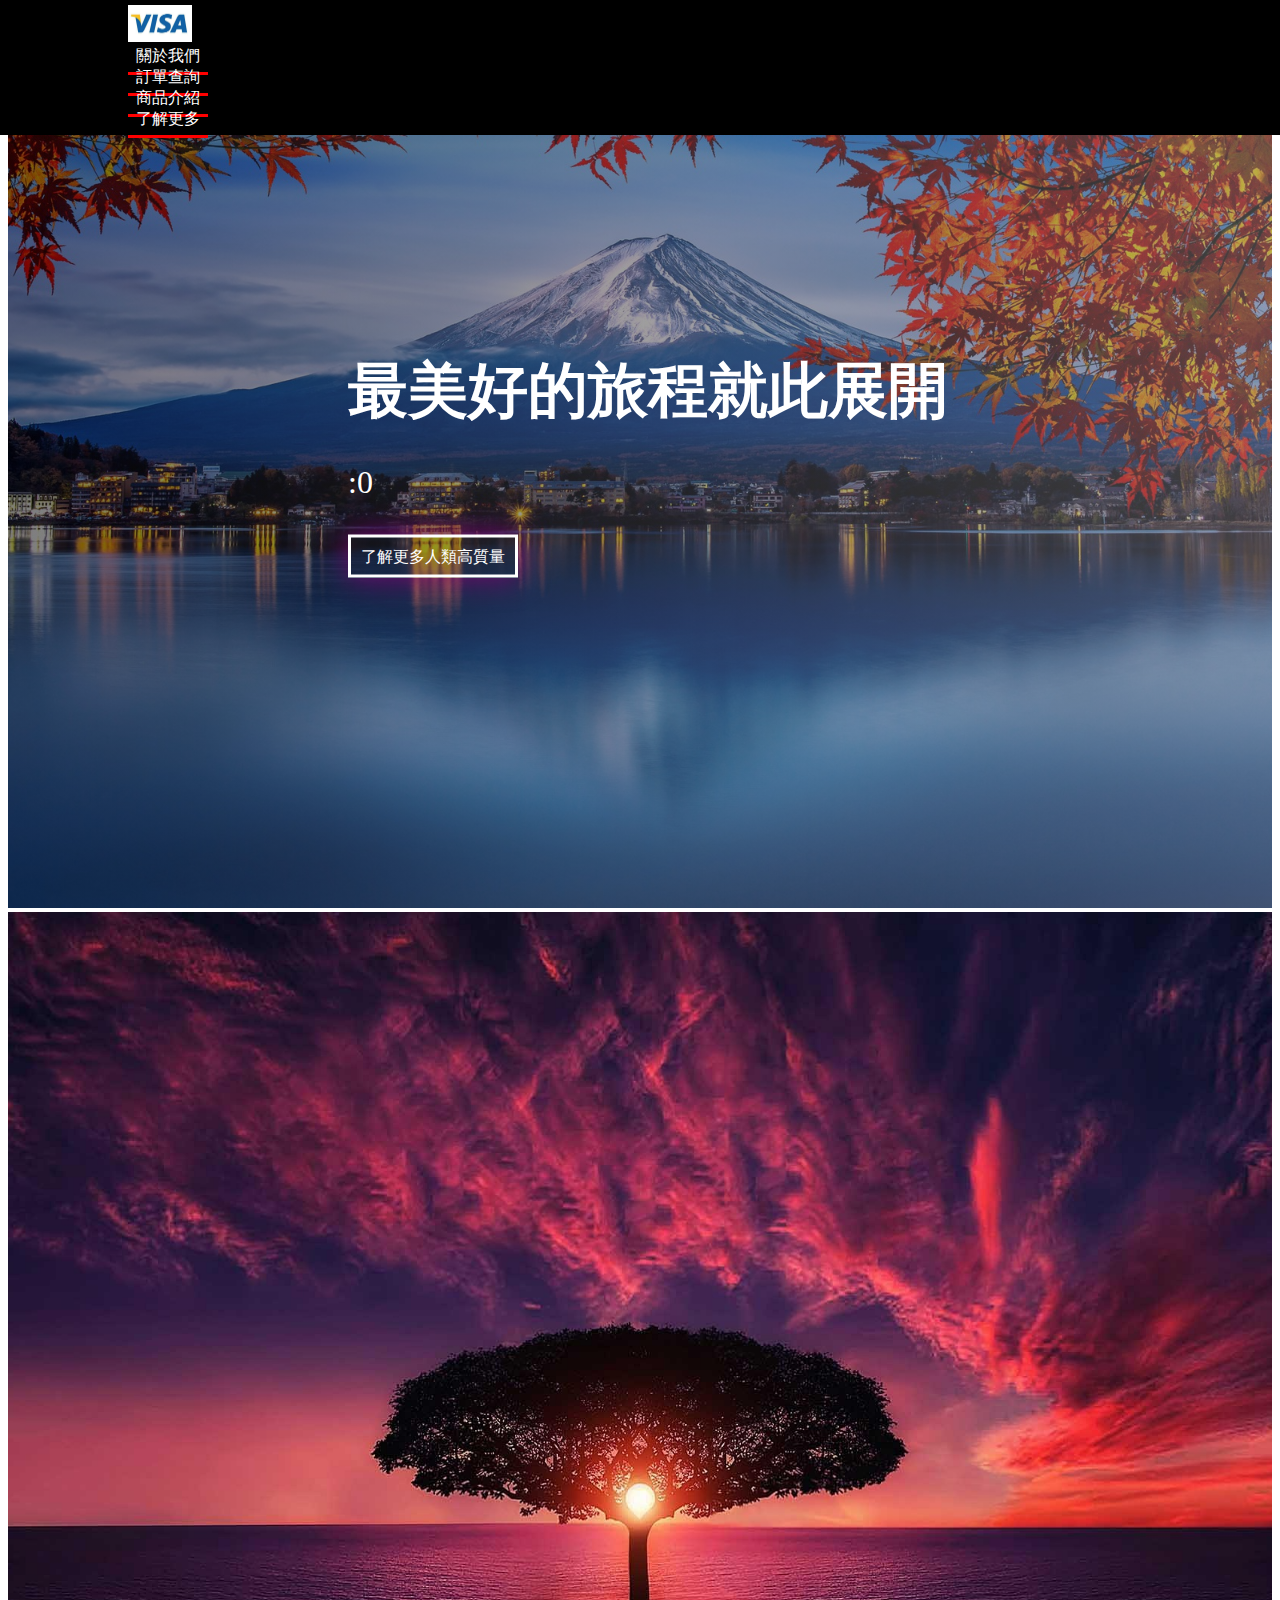
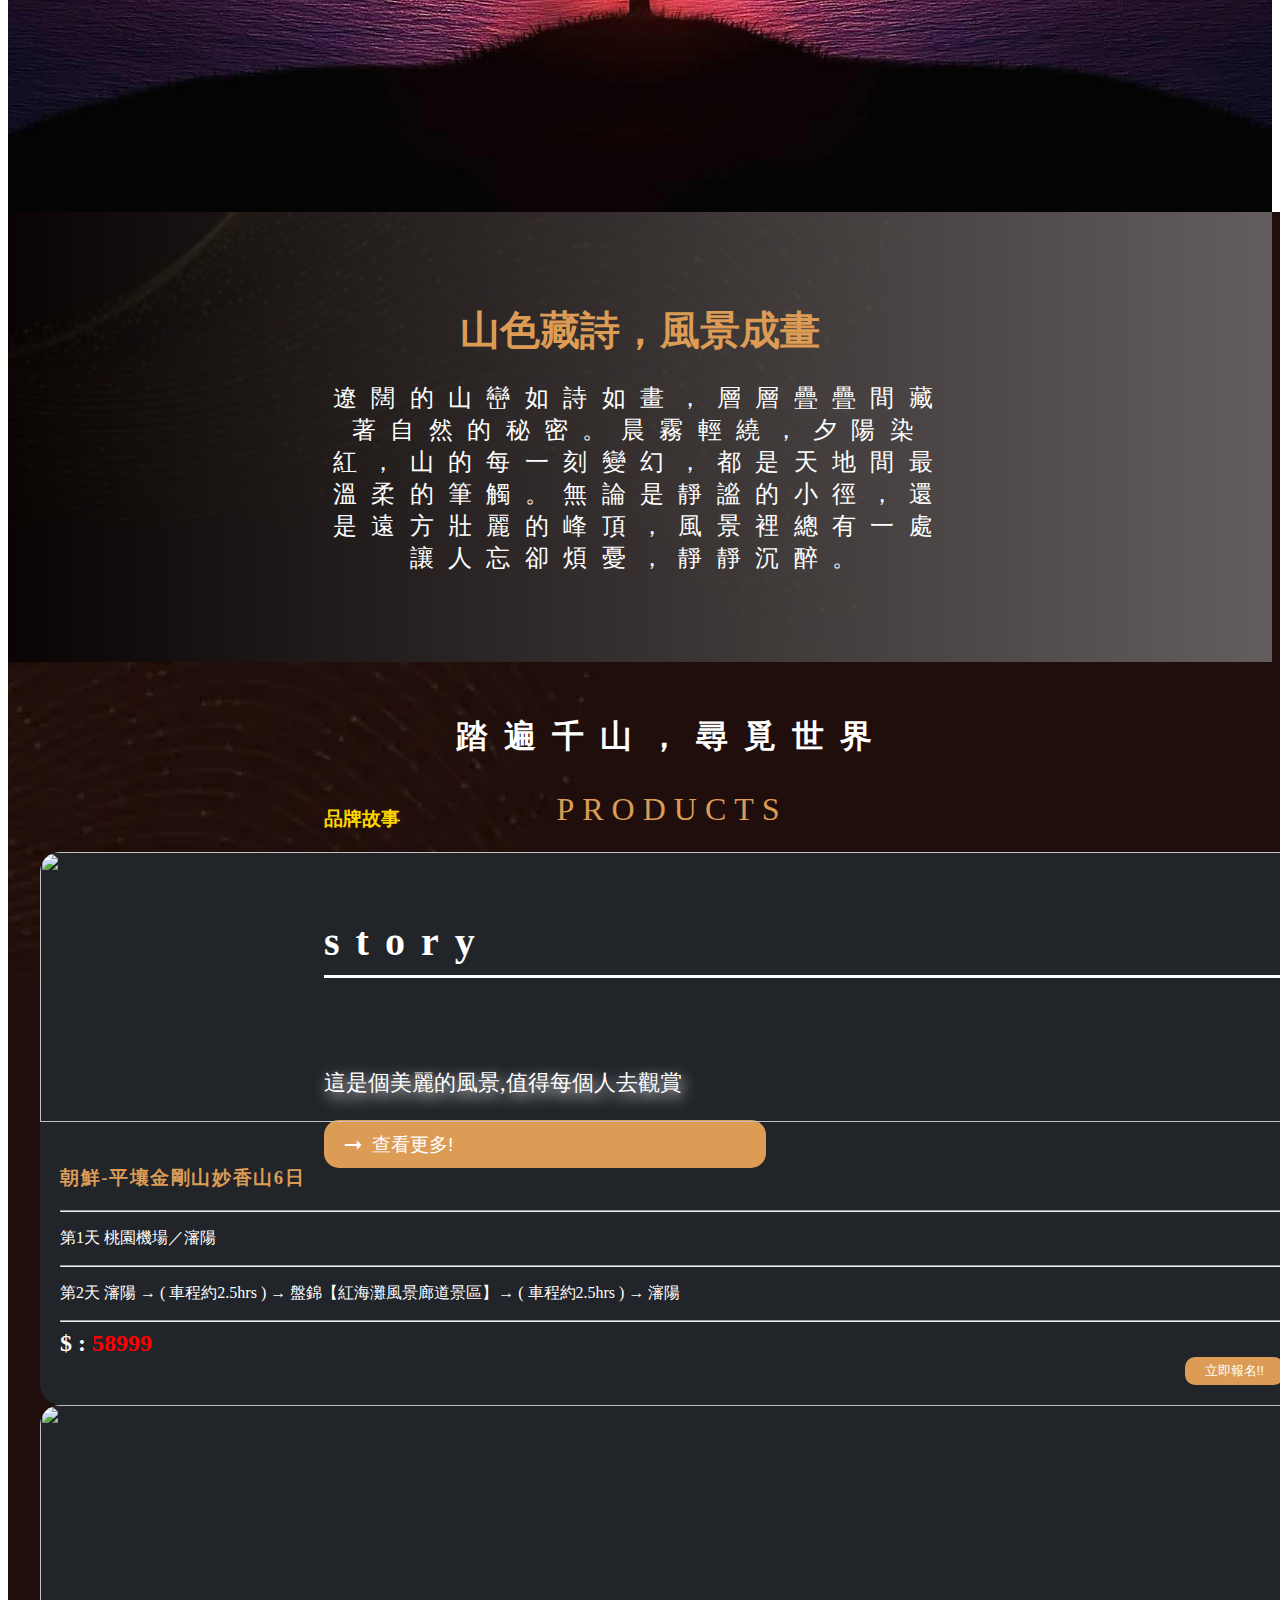
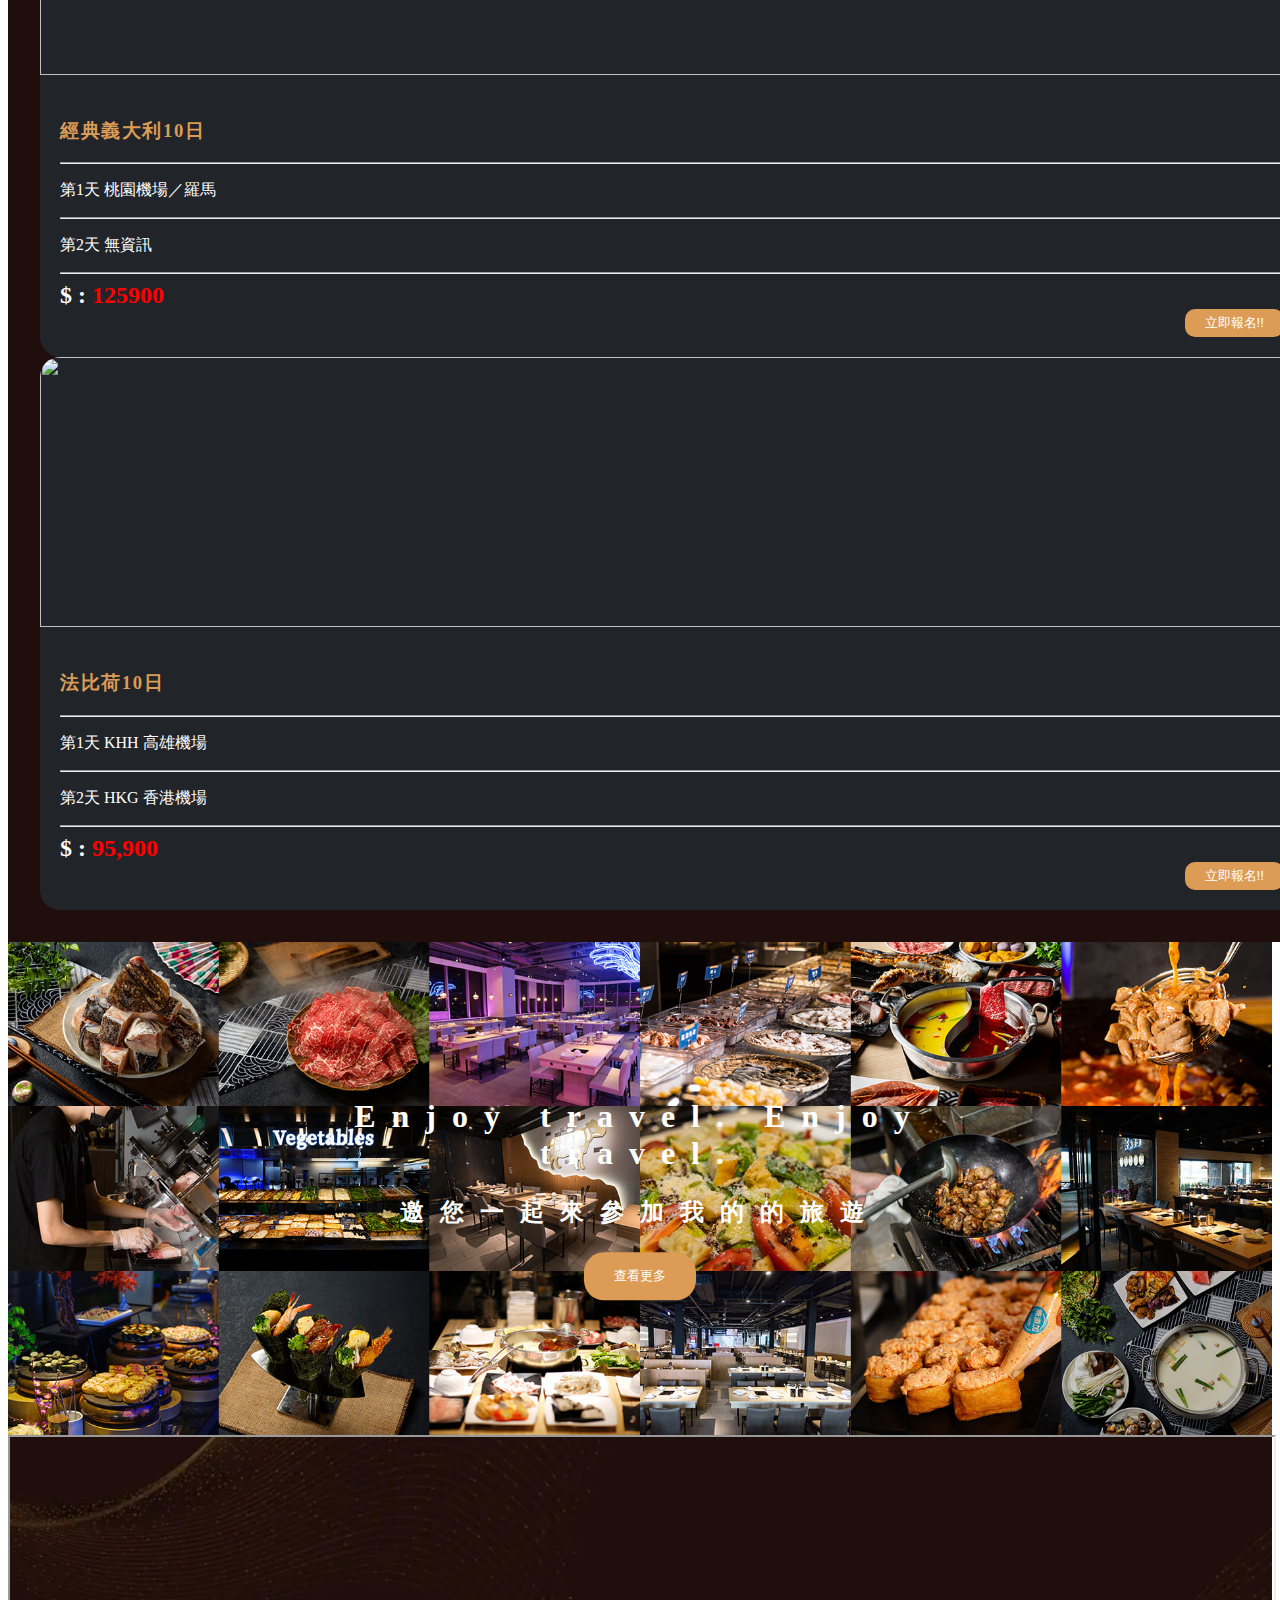
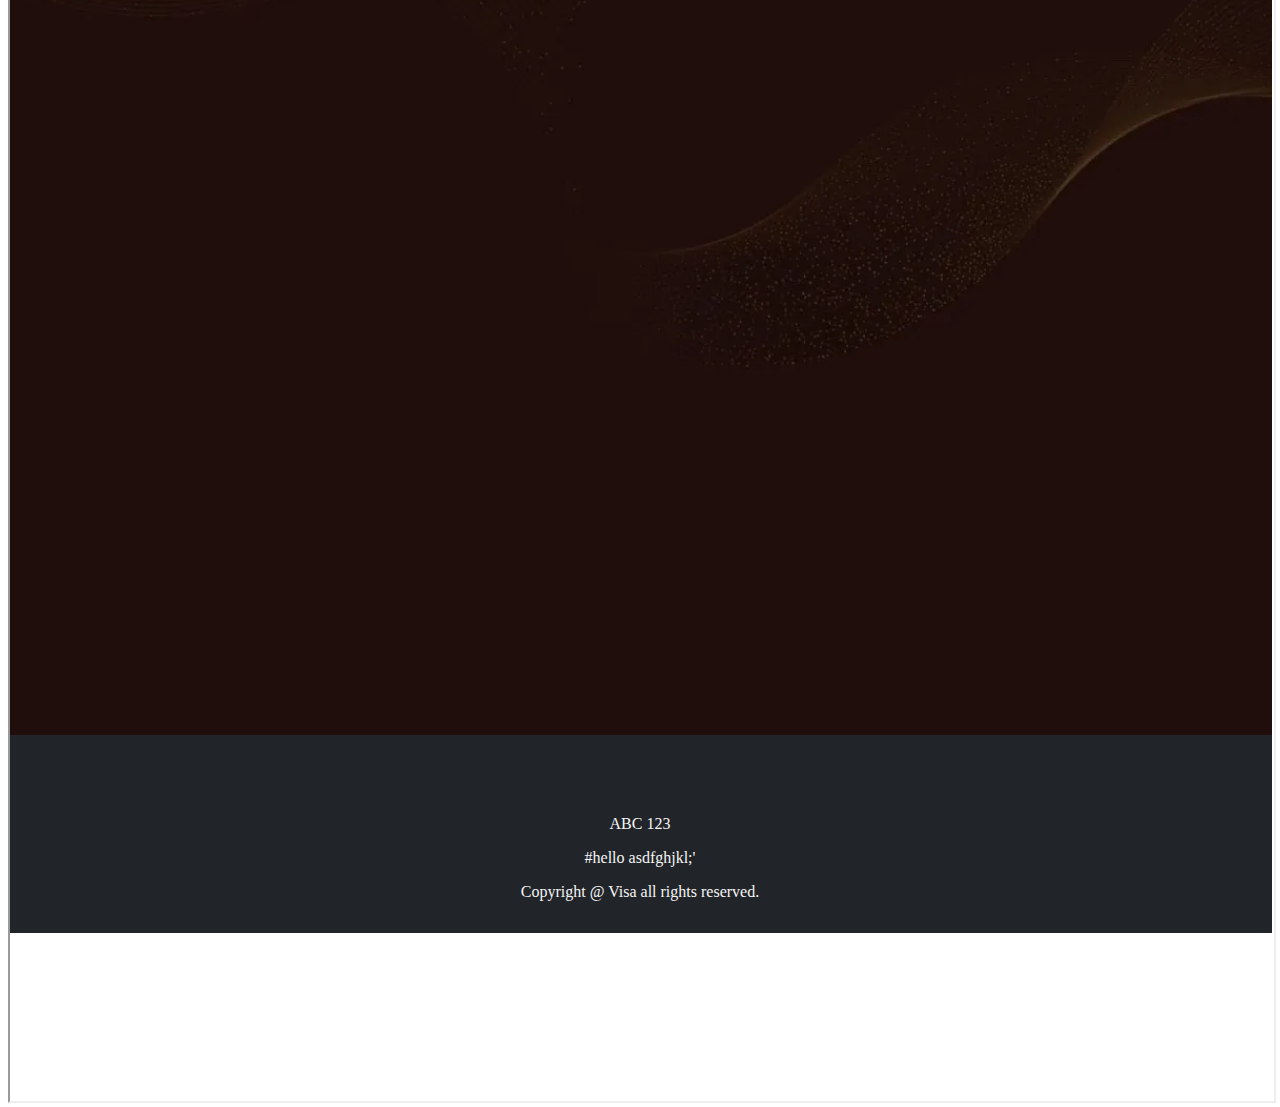
==== index.html @ 040932f2 "rename" ====
<!doctype html>
<html lang="en">

<head>
    <!-- Required meta tags -->
    <meta charset="utf-8">
    <meta name="viewport" content="width=device-width, initial-scale=1">

    <!-- Bootstrap CSS -->
    <link href="https://cdn.jsdelivr.net/npm/bootstrap@5.1.1/dist/css/bootstrap.min.css" rel="stylesheet"
        integrity="sha384-F3w7mX95PdgyTmZZMECAngseQB83DfGTowi0iMjiWaeVhAn4FJkqJByhZMI3AhiU" crossorigin="anonymous">
    <link rel="stylesheet" href="/index.css">

    <title>Hello, world!</title>
</head>

<body>
    <div class="navbars">
        <div class="row  align-items-center">
            <div class="col-6">

                <img style="width: 5vw;" src="/文字LOGO-1024x595.jpg" alt="">

            </div>

            <div class="col-6">
                <div class="row justify-content-end">
                    <div class="col-auto">
                        <a href="#" class="navItem">
                            關於我們
                        </a>
                    </div>

                    <div class="col-auto ">
                        <a href="#" class="navItem">
                            訂單查詢
                        </a>
                    </div>

                    <div class="col-auto">
                        <a href="#" class="navItem">
                            商品介紹
                        </a>
                    </div>

                    <div class="col-auto ">
                        <a href="#" class="navItem">
                            了解更多
                        </a>
                    </div>
                </div>
            </div>

        </div>
    </div>
    <!-- -------------------------------------------------- -->
    <div class="carousel-css">
        <div class="carousel-item-css">
            <img src="./12345.jpg">
            <div class="text">
                <p style="font-weight: bolder; font-size: 60px;margin: 0;">最美好的旅程就此展開</p>
                <p style="font-size: italic;">:0</p>
                <a href="https://www.youtube.com/watch?v=iiru7GVHxws">了解更多人類高質量</a>
            </div>
            <div class="mask">
            </div>
        </div>

        <div class="carousel-item-css">
            <img src="./666 (1).jpg">
            <div class="text">
                <p style="font-weight: bolder; font-size: 60px;margin: 0;">Super Idol的笑容 都没你的甜 八月正午的阳光 都没你耀眼 热爱 105 °C的你
                    滴滴清纯的蒸馏水</p>
                <p style="font-size: italic;">:0</p>
                <a href="https://www.youtube.com/watch?v=dQw4w9WgXcQ">了解更多大帥哥</a>
            </div>
            <div class="mask">
            </div>
        </div>

        <div class="carousel-item-css">
            <img src="./666 (2).jpg">
            <div class="text">
                <p style="font-weight: bolder; font-size: 60px;margin: 0;">冰-冰-冰-冰-冰淇淋</p>
                <p style="font-size: italic;">:0</p>
                <a href="https://www.youtube.com/watch?v=ZlHRhzXezAc">了解更多Super Idol 的笑容</a>
            </div>
            <div class="mask">

            </div>
        </div>




    </div>
    <!-- -------------------------------------------------- -->
    <div class="container-fluid">
        <div class="row align-items-center" style="height: 100vh;">
            <div class="col-5 p-0" style="height: 100%;">
                <div class="special-img">
                    <img src="./new-year-background-736885_1920.jpg" alt="">
                    <p>好看的風景!</p>
                </div>

            </div>
            <div class="col-7 p-0" style="height: 100%;">
                <div class="brand-story bg-1">
                    <h3>品牌故事</h3>
                    <h5>story</h5>
                    <p>
                        這是個美麗的風景,值得每個人去觀賞
                    </p>
                    <button><span>查看更多!</span></button>
                </div>
            </div>
        </div>

    </div>



    <div class="bg-attachment">
        <div class="box">
            <h1 style="font-size: 2.5rem;color: #dc9c55;font-weight: 900;margin-bottom: 1rem;">山色藏詩，風景成畫</h1>
            <p style="font-size: 1.5rem;letter-spacing: 0.9rem;">
                遼闊的山巒如詩如畫，層層疊疊間藏著自然的秘密。晨霧輕繞，夕陽染紅，山的每一刻變幻，都是天地間最溫柔的筆觸。無論是靜謐的小徑，還是遠方壯麗的峰頂，風景裡總有一處讓人忘卻煩憂，靜靜沉醉。</p>
        </div>
        <div class="box-mask">

        </div>
    </div>
    <!---->
    <div class="ol bg-1">
        <div class=" container-fluid h-100">
            <div class="row justify-content-center align-items-center h-100">
                <h1 style="text-align: center;color: white; letter-spacing: 1rem;font-size: 2rem;">踏遍千山，尋覓世界</h1>
                <p
                    style="text-align: center;color: #dc9c55;margin-bottom: 1.5rem;font-size: 2rem;letter-spacing: 0.5rem;">
                    PRODUCTS
                </p>
            </div>
            <div class="col-12">
                <div class="row justify-content-around align-items-center">
                    <div class="col-3">
                        <div class="Card">
                            <div>

                                <img src="https://doqvf81n9htmm.cloudfront.net/data/alicelee_126/201807/0719/shutterstock_632481155.jpg"
                                    alt="">

                            </div>
                            <div class="Card-body">
                                <h3 style="color: #dc9c55;">朝鮮-平壤金剛山妙香山6日</h3>
                                <hr style="color: #dc9c55;">
                                <div class="box">
                                    <p>第1天
                                        桃園機場／瀋陽
                                    </p>
                                    <hr style="color: #dc9c55;">
                                    <p>第2天
                                        瀋陽 → ( 車程約2.5hrs ) → 盤錦【紅海灘風景廊道景區】→ ( 車程約2.5hrs ) → 瀋陽</p>

                                </div>
                                <hr style="color: #dc9c55;">
                                <div class="row align-items-center">
                                    <div class="col-6">
                                        <span class="price">58999</span>
                                    </div>
                                    <div class="rol-6" style="text-align: end;">
                                        <button class="btn-gold">立即報名!!</button>

                                    </div>
                                </div>

                            </div>
                        </div>
                    </div>

                    <div class="col-3">
                        <div class="Card">
                            <div>

                                <img src="https://photo.settour.com.tw/900x600/https%3A%2F%2Fwww.settour.com.tw%2Fss_img%2FGFG%2F0000%2F0224%2F94%2Fori_63739724.jpg"
                                    alt="">

                            </div>
                            <div class="Card-body">
                                <h3 style="color: #dc9c55;">經典義大利10日</h3>
                                <hr style="color: #dc9c55;">
                                <div class="box">
                                    <p>第1天
                                        桃園機場／羅馬
                                    </p>
                                    <hr style="color: #dc9c55;">
                                    <p>第2天
                                        無資訊</p>

                                </div>
                                <hr style="color: #dc9c55;">
                                <div class="row align-items-center">
                                    <div class="col-6">
                                        <span class="price">125900</span>
                                    </div>
                                    <div class="rol-6" style="text-align: end;">
                                        <button class="btn-gold">立即報名!!</button>

                                    </div>
                                </div>

                            </div>
                        </div>
                    </div>
                    <div class="col-3">
                        <div class="Card">
                            <div>

                                <img src="https://photo.settour.com.tw/900x600/https://www.settour.com.tw/ss_img/info/location/PAR/R0/PAR0000056/PAR0000056_46015.jpg"
                                    alt="">

                            </div>
                            <div class="Card-body">
                                <h3 style="color: #dc9c55;">法比荷10日</h3>
                                <hr style="color: #dc9c55;">
                                <div class="box">
                                    <p>第1天
                                        KHH 高雄機場
                                    </p>
                                    <hr style="color: #dc9c55;">
                                    <p>第2天
                                        HKG 香港機場</p>

                                </div>
                                <hr style="color: #dc9c55;">
                                <div class="row align-items-center">
                                    <div class="col-6">
                                        <span class="price">95,900</span>
                                    </div>
                                    <div class="rol-6" style="text-align: end;">
                                        <button class="btn-gold">立即報名!!</button>

                                    </div>
                                </div>

                            </div>
                        </div>
                    </div>

                </div>

            </div>

        </div>


    </div>


    <div class="marquee">
        <div class="view">
            <div class="img-container">
                <img src="./i_pic_l1.jpg" alt="">
                <img src="./i_pic_l1.jpg" alt="">
                <img src="./i_pic_l1.jpg" alt="">
            </div>
            <div class="img-container reverse">
                <img src="./i_pic_l2.jpg" alt="">
                <img src="./i_pic_l2.jpg" alt="">
                <img src="./i_pic_l2.jpg" alt="">
            </div>
            <div class="img-container">
                <img src="./i_pic_l3.jpg" alt="">
                <img src="./i_pic_l3.jpg" alt="">
                <img src="./i_pic_l3.jpg" alt="">
            </div>
            <div class="information">
                <h1>Enjoy travel. Enjoy travel. </h1>
                <p>邀您一起來參加我的的旅遊</p>
                <div style="text-align: center;">
                    <button>查看更多</button>
                </div>
            </div>
        </div>

        <div class="google-map bg-1">
            <div class="container-fluid" style="height: 100%;">
                <div class="row justify-content-center align-content-center h-100">
                    <div class="col-5 text-center">
                        <div class="map-responsive">
                            <iframe 
                            src="https://www.google.com/maps/embed?pb=!1m18!1m12!1m3!1d3679.063712073818!2d120.24719617587596!3d22.763016725963276!2m3!1f0!2f0!3f0!3m2!1i1024!2i768!4f13.1!3m3!1m2!1s0x346e095e4754d005%3A0x22b2b5749a4b2f88!2z5a2r5a625aSn5Yil5aKF!5e0!3m2!1szh-TW!2stw!4v1744378511462!5m2!1szh-TW!2stw"allowfullscreen="" loading="lazy" referrerpolicy="no-referrer-when-downgrade"></iframe>
                        </div>
                    </div>
                    <div class="col-1"></div>
                    <div class="col-4">

                    </div> 

            </div>
        </div>
        <div class="footer">
            <p class="title"></p>
        </div>


        <script src="https://cdn.jsdelivr.net/npm/bootstrap@5.1.1/dist/js/bootstrap.bundle.min.js"
            integrity="sha384-/bQdsTh/da6pkI1MST/rWKFNjaCP5gBSY4sEBT38Q/9RBh9AH40zEOg7Hlq2THRZ"
            crossorigin="anonymous"></script>




        <div class="footer">
            <p class="title">
                ABC 123
            </p>
            <p>#hello asdfghjkl;'</p>
            <p>
                Copyright @ Visa all rights reserved.
            </p>
        </div>




</body>

</html>
---- index.css ----
.navbars{
    background-color: black;
    color: white;
    padding-left: 10vw;
    padding-right: 10vw;
    padding-top: 5px;
    padding-bottom: 5px;






















































































































    position: fixed;
    top: 0;
    left: 0;
    width: 100%;
    z-index: 999;
}

















































































.special-img{
    height: 100%;
    width: 100%;
    position: relative;
}


.navItem{
    color: white;
    text-decoration: none;
    border-bottom-style: solid;
    border-color: red;
    padding: 8px;
    position: relative;
    z-index: 1;
}
.special-img>img{
    height: 100%;
    width: 100%;
    object-fit: cover;
    object-position: center center;
}
.special-img > p{
    position: absolute;
    top: 50%;
    left: 50%;
    transform: translate(-50%,-50%);
    color: white;
    font-size: 3rem;
    width: 100%;
    text-align: center;
    opacity: 0;
    transition: opacity 1s;
    text-align: center;
    text-shadow: 0px 0px 5px white;
    letter-spacing: 0.5rem;
}
.special-img:hover > p {
    opacity: 1;
}
.special-img::before{
    content: '';
    position: absolute;
    top: 0%;
    left: 0%;
    width: 100%;
    height: 100%;
    transition: opacity 1s;
    background-color: black;
    opacity: 0;
}
.special-img:hover::before{
    opacity: 0.6;
}

.brand-story{
    display: flex;
    flex-direction: column;
    height: 100%;
    justify-content: center;
    height: 100%;
    padding: 25%;

}
.bg-1 {
    background-image: url('./bg-1.webp');
    background-repeat: no-repeat;
    background-size: cover;
    background-position: center center;
    width: 100%;
    height: 100%;
}
































































































































.brand-story > h3 {
    color: gold;
    font-style: 5rem;
}









































.brand-story > h5 {





    color: white;
    font-size: 2.5rem;
    letter-spacing: 1rem;
    border-bottom-style: solid;
    border-bottom-color: 10px;
    padding-bottom: 10px;
}





.brand-story > p {
    color: white;
    font-size: 1.4rem;
    text-shadow: 2px 5px 15px;

}



.brand-story>button {
    color: white;
    width: 35%;
    background-color: #dc9c55;
    border-style: none;
    border-radius: 15px;
    padding-top: 10px;
    padding-right: 20px;
    padding-left: 20px;
    padding-bottom: 10px;
    font-size: larger;
    text-align: start;

}

.brand-story>button::before {
    content: '⭢';
    font-size: larger;
    margin-left: 0px;
    margin-right:10px ;
    transition: all 0.5s;

}

.brand-story>button:hover:before {
    margin-left: 45%;
}

.brand-story > button > span {
    transition: all 0.1s;
    display: inline;
}
.brand-story > button:hover  > span {
    display: none;
}







.bg-attachment {
    height: 50vh;
    background-image: url(./fuji-mountain-kawaguchiko-lake-morning-autumn-seasons-fuji-mountain-yamanachi-japan.jpg);
    background-repeat: no-repeat;
    background-size: cover;
    background-position: center center;
    background-attachment: fixed;




    position: relative;
}

.bg-attachment > .box {
    position: absolute;
    top: 50%;
    left: 50%;
    transform: translate(-50%,-50%);
    color: white;
    font-size: 2rem;
    text-align: center;
    z-index: 2;
}






.bg-attachment > .box-mask {
    position: absolute;
    top: 0%;
    left: 0%;
    width: 100%;
    opacity: 0.7;
    z-index: 1;
    height: 100%;
    background: linear-gradient(90deg, black,gray);
}

.ol {
    width: 100%;
    min-height: 100vh;
    padding: 2rem;
}
.Card {
    background-color: #212429;
    
    border-radius: 20px;
}
.Card-body>.box{
    color: white;
}
.col-6{
    color: whitesmoke;
}
.Card img {
    width: 100%;
    height: 30vh;
    object-fit: cover;
    object-position: bottom center;
    background-color: transparent;
    border-top-left-radius: 20px;
    border-top-right-radius: 20px;
}



.Card-body{
    padding: 20px;
}

.Card-body h3 {
    letter-spacing: 0.1rem;
    font-weight: 900;
}
.price{
    font-weight: 900;
    color: red;
    font-size: 1.5rem;

}
.price::before{
    content: ' $ : ';
    color: white;
}
.btn-gold{
    background-color: #dc9c55;
    color: white;
    border-radius: 10px;
    padding-left: 20px;
    padding-right: 20px;
    padding-top: 5px;
    padding-bottom: 5px;
    border-style: none;
}
.btn-gold:hover{
    box-shadow: 0px 0px 10px white;
}

.reverse {
    animation-direction: reverse;
}

.marquee .view {
    overflow: hidden;
    position: relative;

}
.marquee .img-container {
    display: flex;
    animation-name: marquee;
    animation-duration: 100s;
    animation-timing-function: linear;
    animation-iteration-count: infinite;
}
.marquee .img-container img {
    width: 100%;
}
@keyframes marquee {
    0% {
        transform: translateX(0%);
    }

    100% {
        transform: translateX(-200%);
    }
    


}
.marquee .information {
    position: absolute;
    top: 50%;
    left: 50%;
    transform: translate(-50%, -50%);
    color: white;
    z-index: 100;
}
.marquee .information h1 {
    letter-spacing: 1rem;
    text-align: center;
}
.marquee .information p {
    letter-spacing: 1rem;
    text-align: center;
    font-size: 1.5rem;
    font-weight: 900;
}
.marquee .information button {
    background-color: #dc9c55;
    padding-left: 30px;
    padding-right: 30px;
    padding-top: 15px;
    padding-bottom: 15px;
    color: white;
    border-style: none;
    border-radius: 20px;
}
.marquee .information  button:hover {
    box-shadow: 0px 0px 10px white;
}

.marquee





.google-map {
    height: 100vh;
    width: 100%;
    color: azure;
}






.google-map .map-responsive > iframe{
    width: 100%;
    aspect-ratio: 1/1;
}











.navItem::before{
    content: '';
    position: absolute;
    background-color: red;
    width: 0%;
    height: 100%;
    top: 0;
    z-index: -1;
    transition: 0.5s;
    left: 0;
}




.footer{
    padding: 1rem;
    background-color: #212429;
    color: whitesmoke;
    text-align: center
}
.footer >title {
    font-size: 1.5rem;
    color: #dc9c55;
    font-weight: 900;
}



































































.navItem:hover {
    color: white;
}






























.navItem:hover::before {
    width: 100%;
    color: white;
}



.carousel-css{
    display: flex;
    overflow: hidden;
}
.carousel-item-css>img{
    width: 100vw;
    height: 100vh;
    object-fit: cover;
    object-position: center center;
}
.carousel-item-css{
    position: relative;
    z-index: 1;
    animation-name: carousel;
    animation-duration: 9s;
    animation-timing-function: linear;
    animation-iteration-count: infinite;
}
.text {
    position: absolute;
    top: 50%;
    left: 50%;
    color: white;
    font-size: xx-large;
    z-index: 100;
    transform: translate(-50%, -50%);
}
.text > a{
    color: white;
    text-decoration: none;
    border-style: solid;
    border-color: white;
    box-shadow: 0px 0px 30px rgb(121, 3, 115);
    font-size: medium;
    padding: 10px;
}
.carousel-item-css > .mask {
    position: absolute;
    top: 0%;
    left: 0%;
    width: 100%;
    height: 100vh;
    background: linear-gradient(90deg, black, gray);
    opacity: 0.5;
    z-index: 99;
}



@keyframes carousel {
    0% {
        transform: translate(-0vw, 0);
    }
    28% {
        transform: translate(-0vw, 0);
    }

    33% {
        transform: translate(-100vw, 0);
    }

    61% {
        transform: translate(-100vw, 0);
    }

    66% {
        transform: translate(-200vw, 0);
    }

    100% {
        transform: translate(-200vw, 0);
    }



}
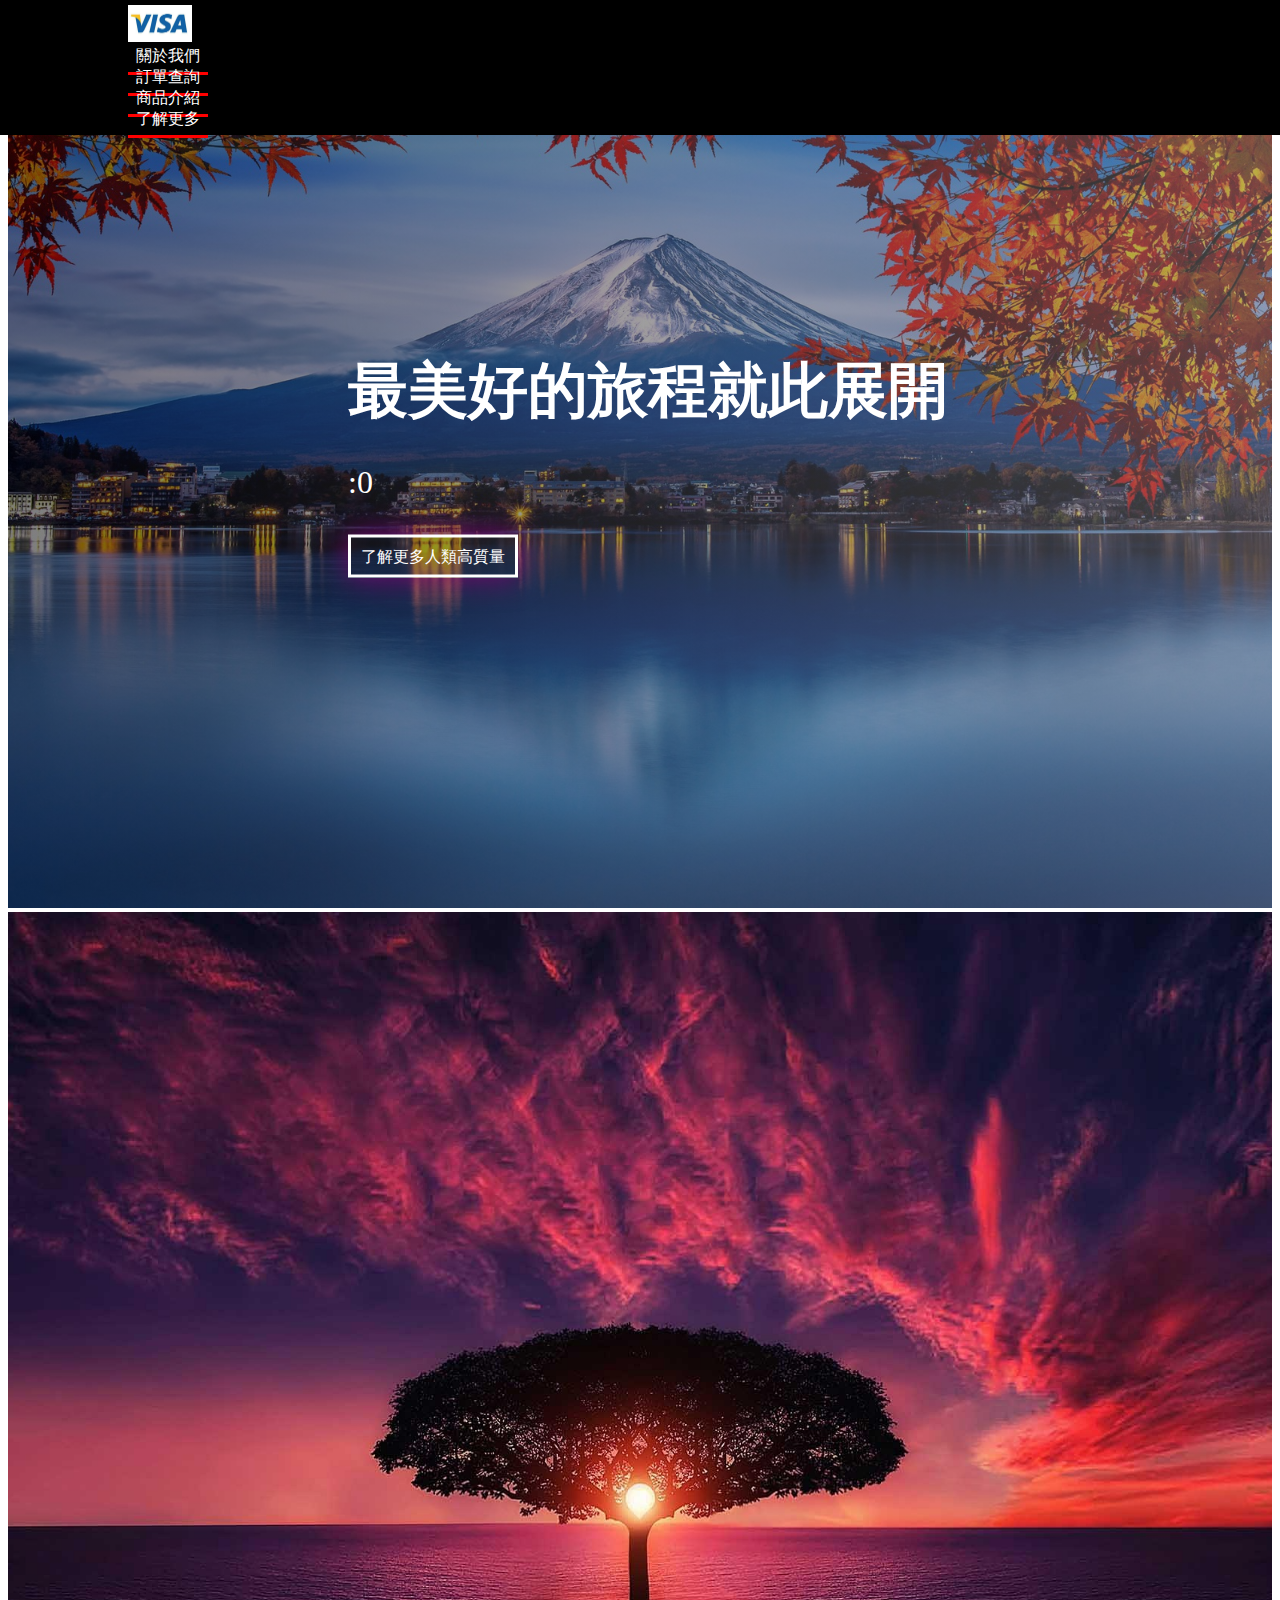
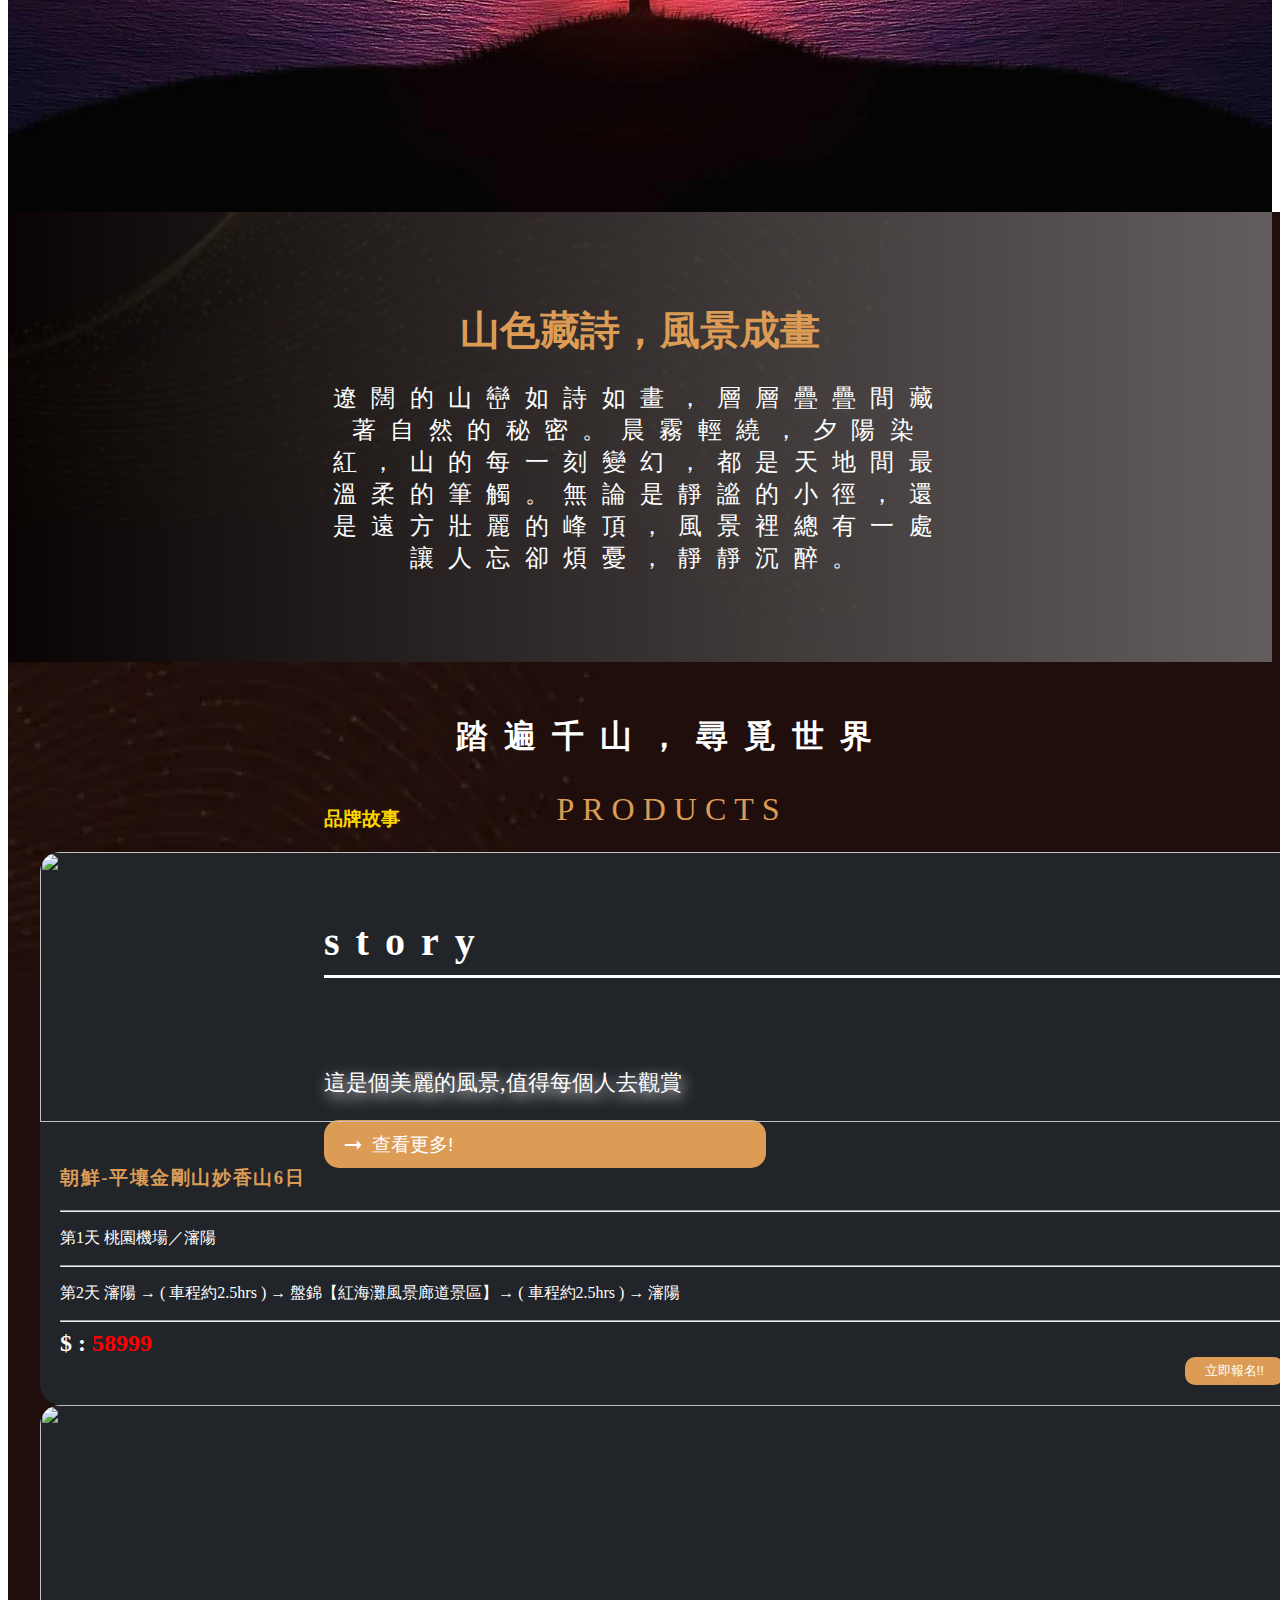
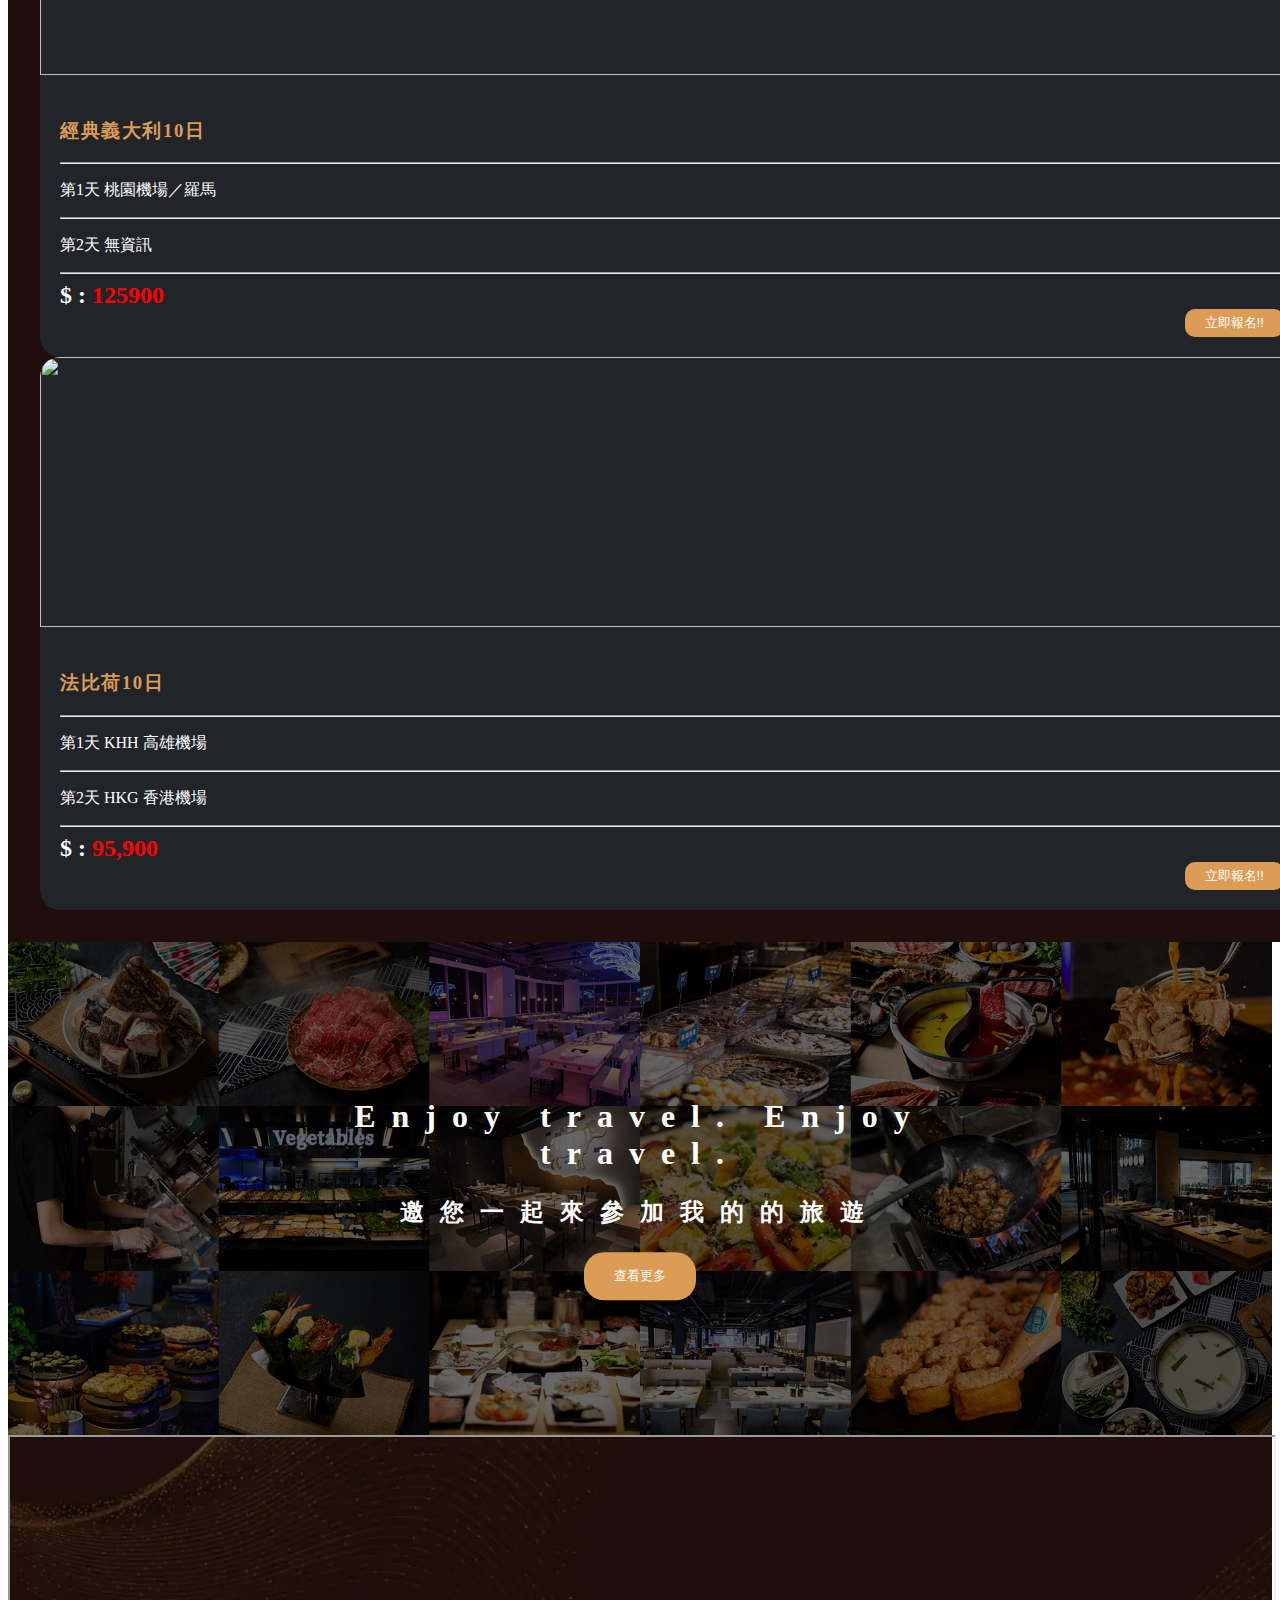
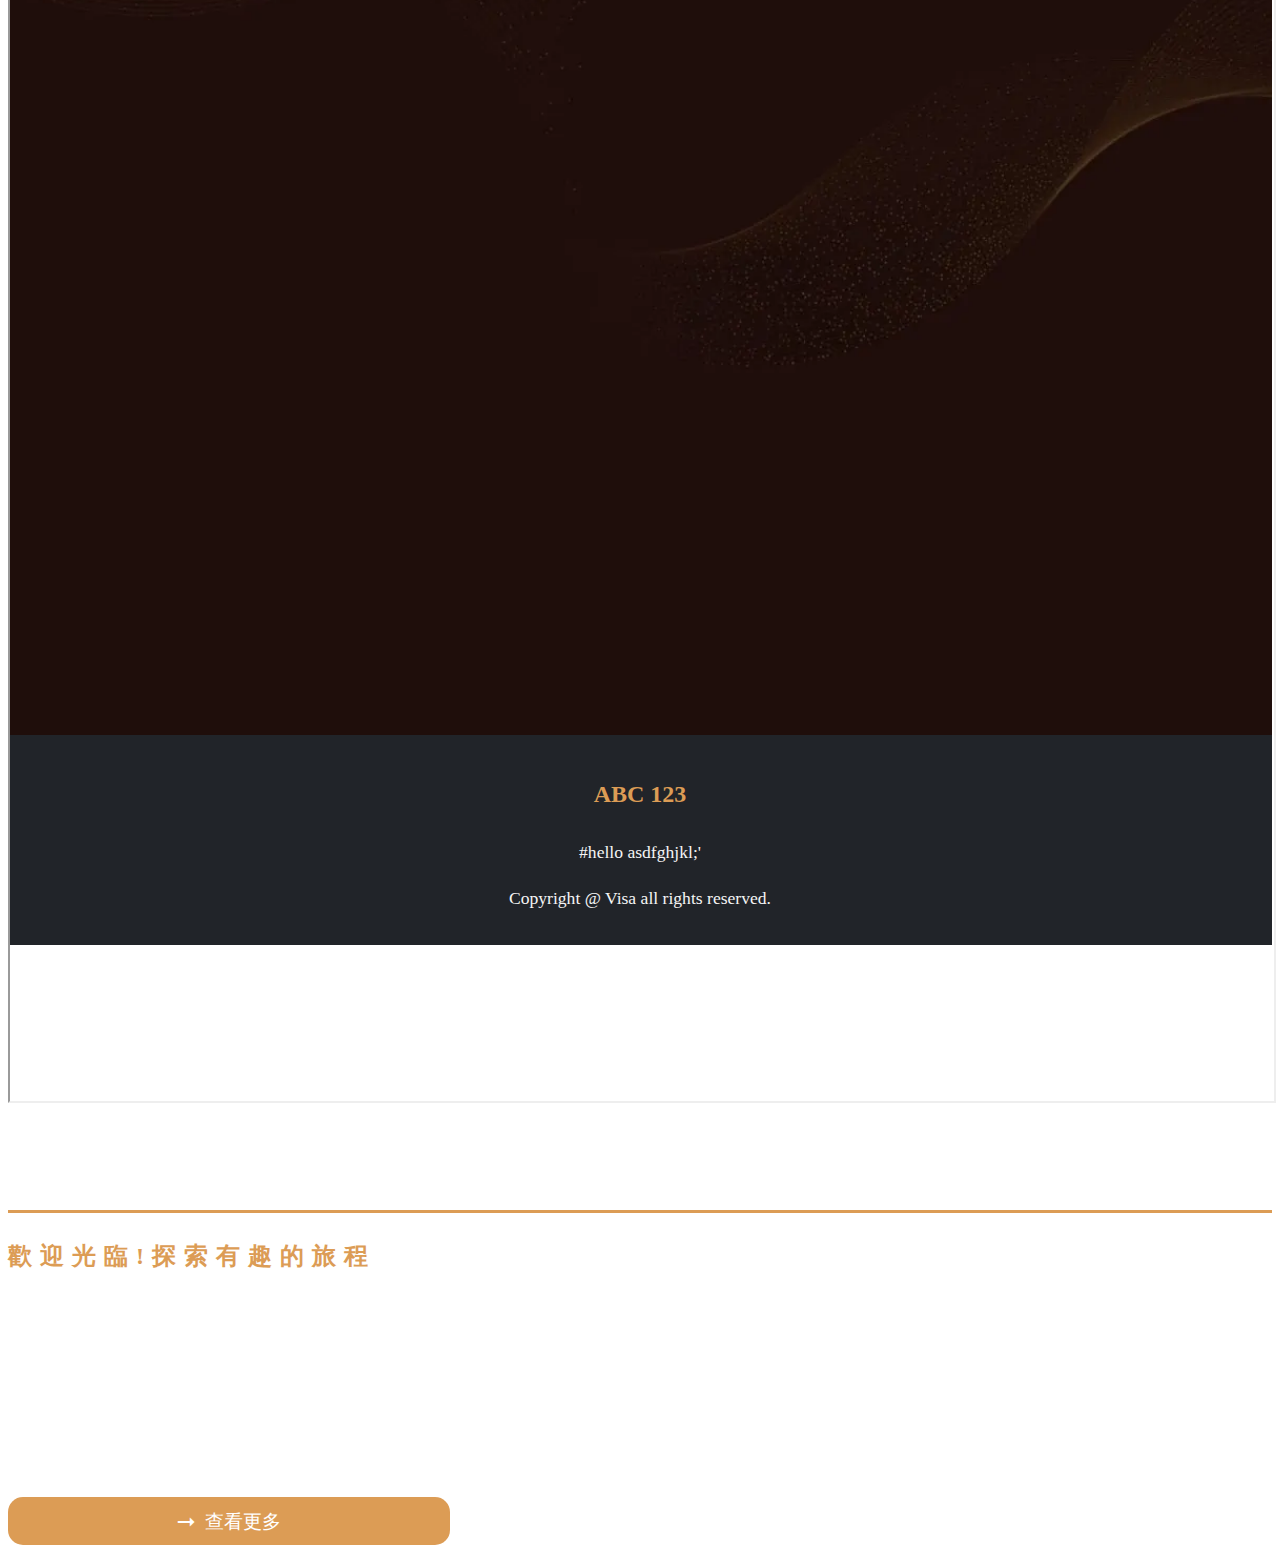
==== commit dd11c1f4: "no message" ====
--- a/index.html
+++ b/index.html
@@ -9,7 +9,7 @@
     <!-- Bootstrap CSS -->
     <link href="https://cdn.jsdelivr.net/npm/bootstrap@5.1.1/dist/css/bootstrap.min.css" rel="stylesheet"
         integrity="sha384-F3w7mX95PdgyTmZZMECAngseQB83DfGTowi0iMjiWaeVhAn4FJkqJByhZMI3AhiU" crossorigin="anonymous">
-    <link rel="stylesheet" href="/index.css">
+    <link rel="stylesheet" href="index.css">
 
     <title>Hello, world!</title>
 </head>
@@ -19,7 +19,7 @@
         <div class="row  align-items-center">
             <div class="col-6">
 
-                <img style="width: 5vw;" src="/文字LOGO-1024x595.jpg" alt="">
+                <img style="width: 5vw;" src="./文字LOGO-1024x595.jpg" alt="">
 
             </div>
 
@@ -293,14 +293,20 @@
                     </div>
                     <div class="col-1"></div>
                     <div class="col-4">
-
+                        <h3 class="location-title">KAOHSIUNG</h3>
+                        <p class="info-title">歡迎光臨!探索有趣的旅程</p>
+                        <p>店名:網路旅行社></p>
+                        <p>特色: 許多美麗景點~</p>
+                        <p>營業時間: 全年無休</p>
+                        <p>連絡DC: yantalent</p>
+                        <div style="margin-top: 2rem;">
+                            <button>查看更多</button>
                     </div> 
-
-            </div>
-        </div>
-        <div class="footer">
-            <p class="title"></p>
-        </div>
+                </div>
+            </div>
+        </div>
+
+
 
 
         <script src="https://cdn.jsdelivr.net/npm/bootstrap@5.1.1/dist/js/bootstrap.bundle.min.js"
--- a/index.css
+++ b/index.css
@@ -688,29 +688,90 @@
     box-shadow: 0px 0px 10px white;
 }
 
-.marquee
-
-
-
-
+
+
+
+
+.marquee .view::before {
+
+    content: '';
+    position: absolute;
+    width: 100%;
+    height: 100%;
+    background-color: black;
+    opacity: 0.6;
+    z-index: 99;
+}
 
 .google-map {
     height: 100vh;
     width: 100%;
-    color: azure;
-}
-
-
-
-
-
-
+    color: white;
+}
 .google-map .map-responsive > iframe{
     width: 100%;
     aspect-ratio: 1/1;
-}
-
-
+
+}
+
+.google-map .location-title {
+    color: #ffffff;
+    font-size: 2.5rem;
+    font-weight: 600;
+    letter-spacing: 1rem;
+    padding-bottom: 1rem;
+    border-bottom: 3px solid #dc9c55;
+    margin-bottom: 1rem;
+}
+
+.google-map .info-title {
+    font-size: 1.5rem;
+    font-weight: 900;
+    letter-spacing: 0.5rem;
+    color: #dc9c55;
+}
+
+.google-map p {
+    line-height: 1.6;
+    font-size: 1.1rem;
+}
+.google-map button {
+    color: white;
+    width: 35%;
+    background-color: #dc9c55;
+    border-style: none;
+    border-radius: 15px;
+    padding-top: 10px;
+    padding-right: 15px;
+    padding-left: 15px;
+    padding-bottom: 10px;
+    font-size: larger;
+}
+
+.google-map button::before {
+    content: '⭢';
+    font-size: larger;
+    margin-right: 10px;
+    transition: 0.5s;
+}
+
+.google-map button:hover:before {
+    margin-right: 20px;
+}
+
+.footer{
+    padding: 1rem;
+    background-color: #212429;
+    color: white;
+    text-align: center;
+
+}
+
+.footer > .title {
+    font-size: 1.5rem;
+    color: #dc9c55;
+    font-weight: 900;
+}
 
 
 
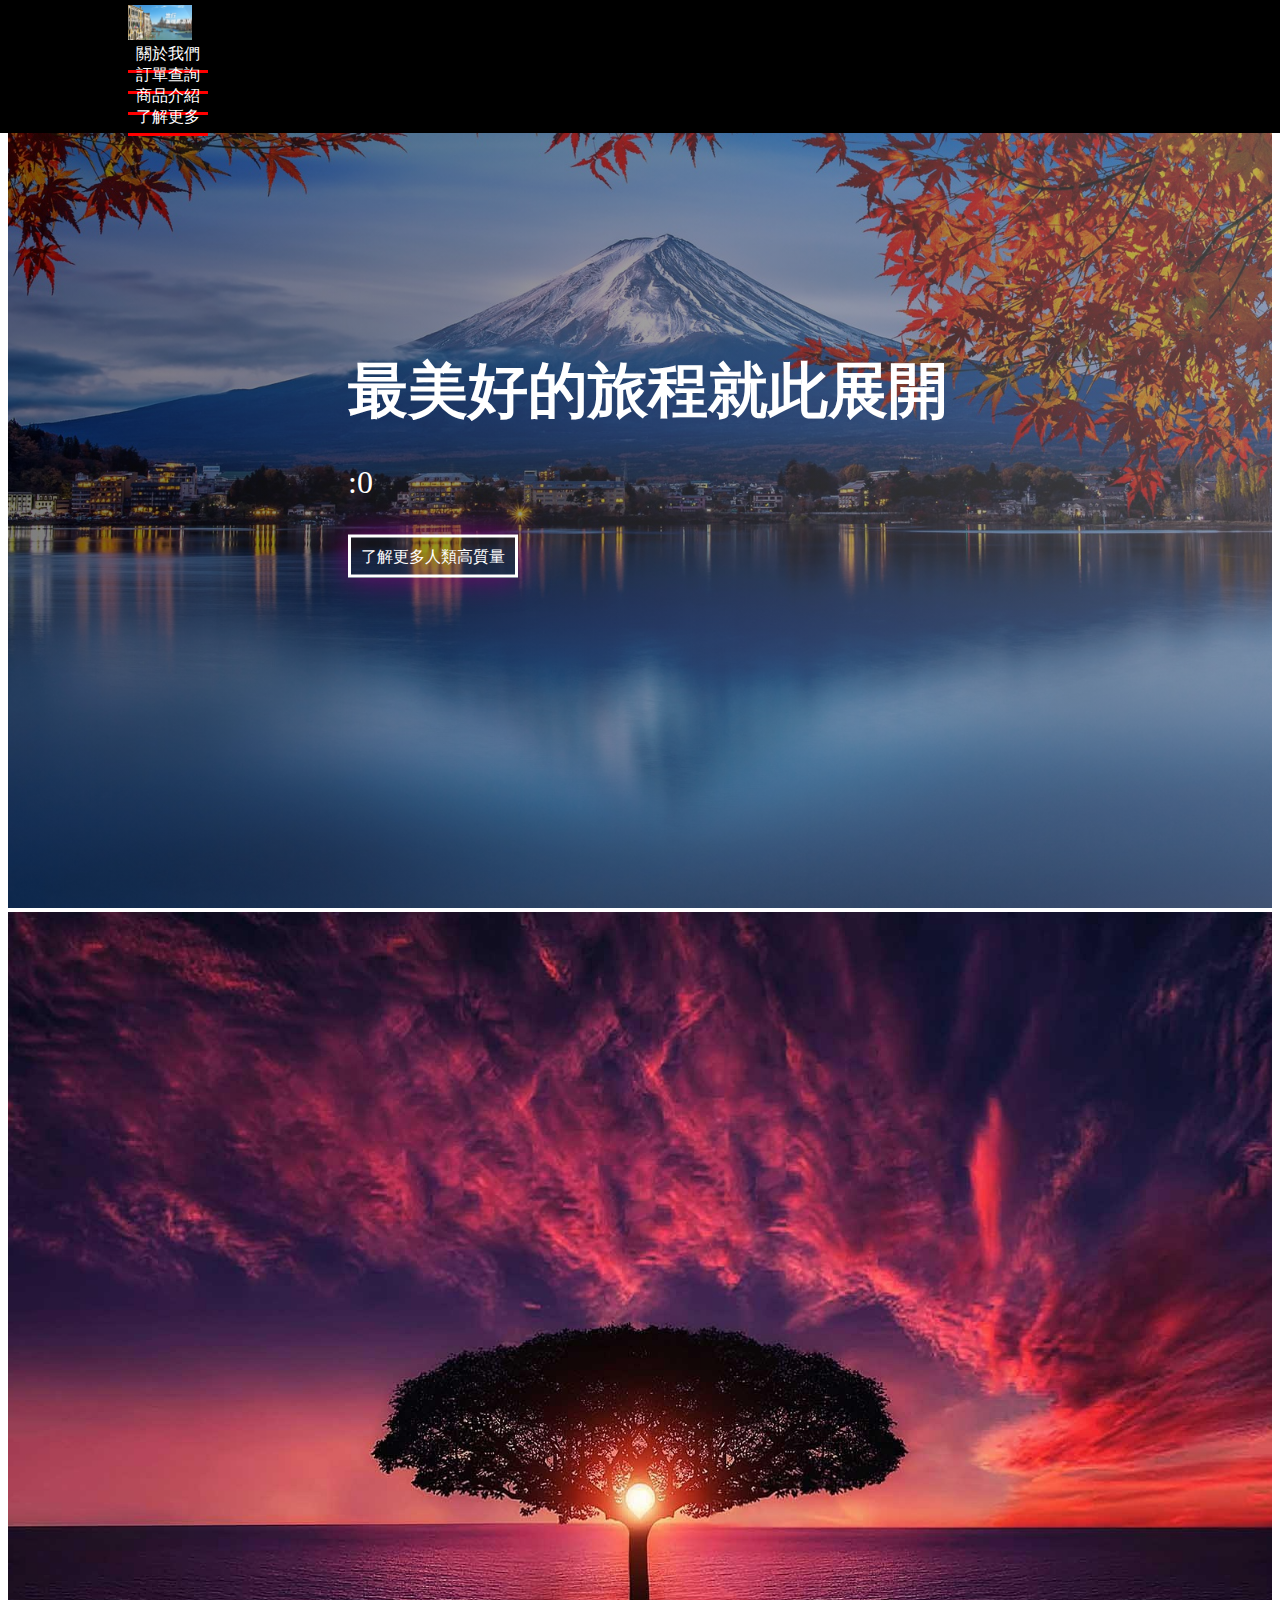
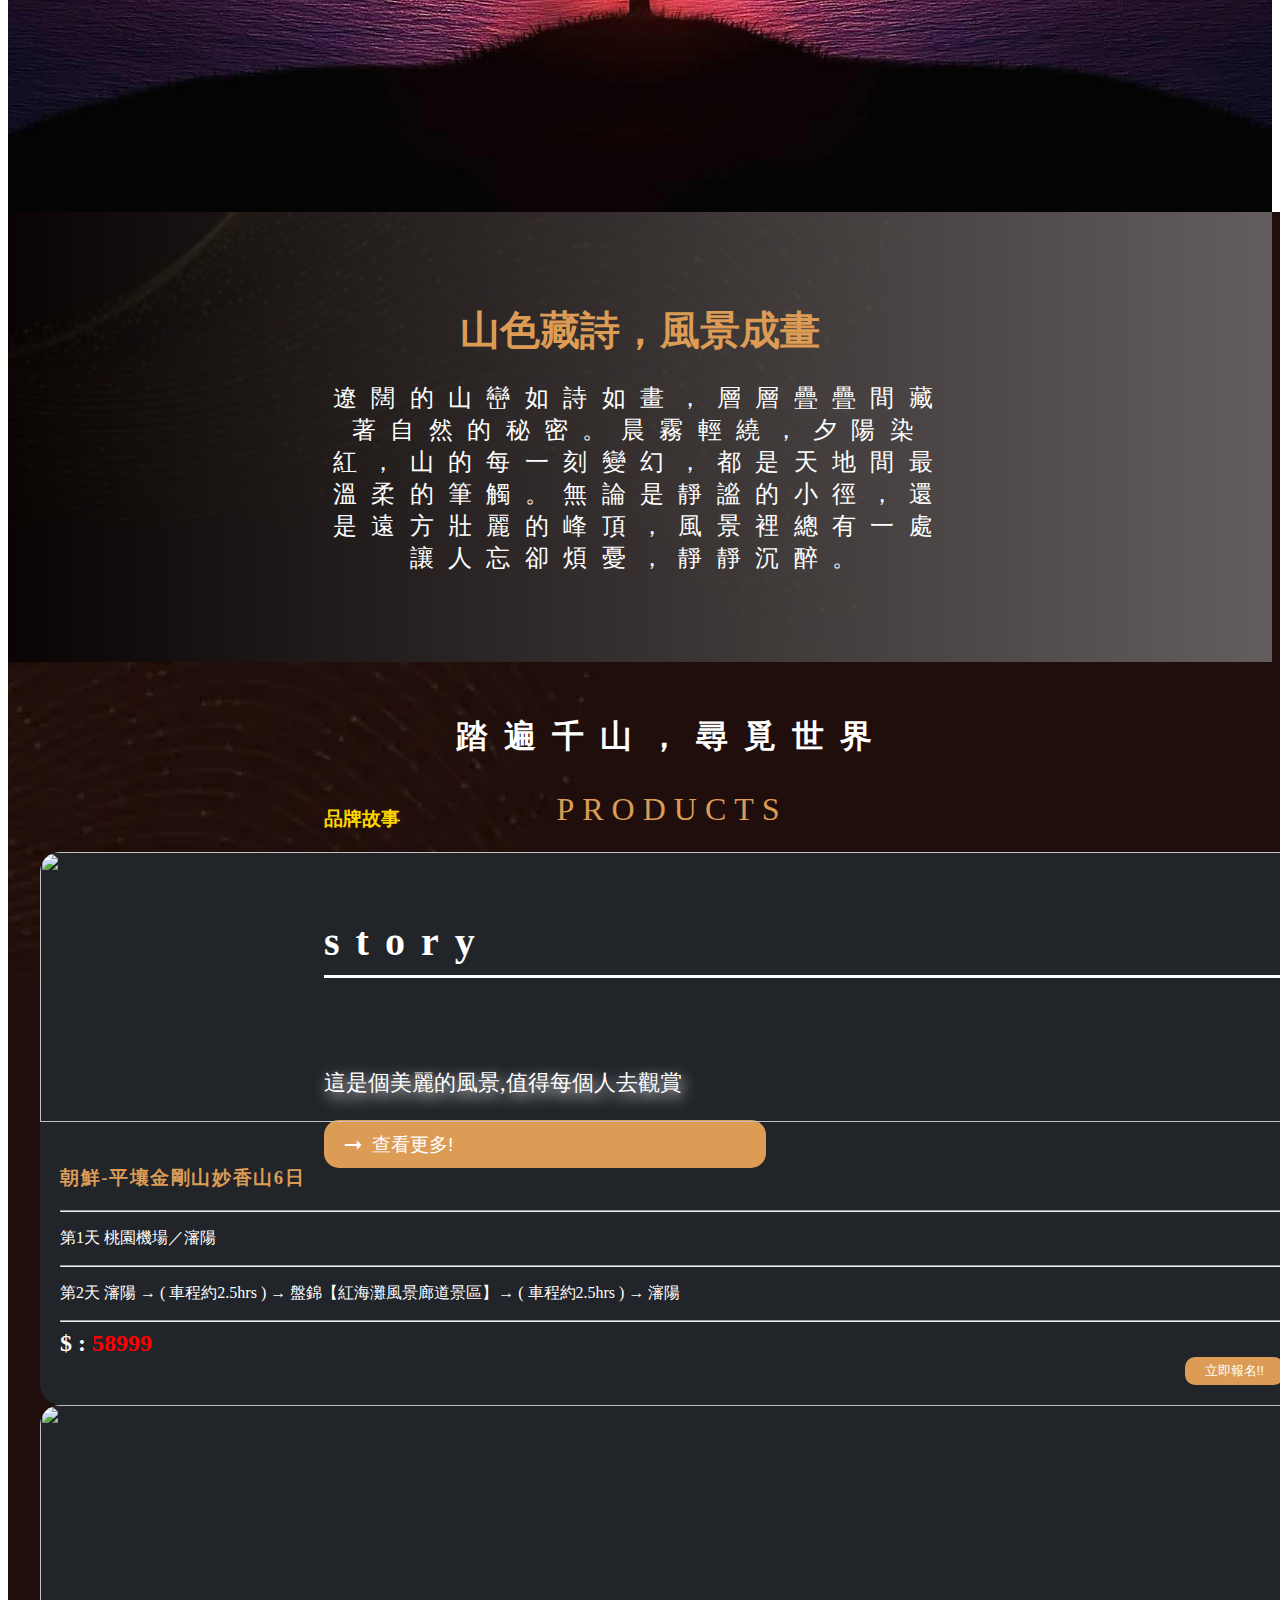
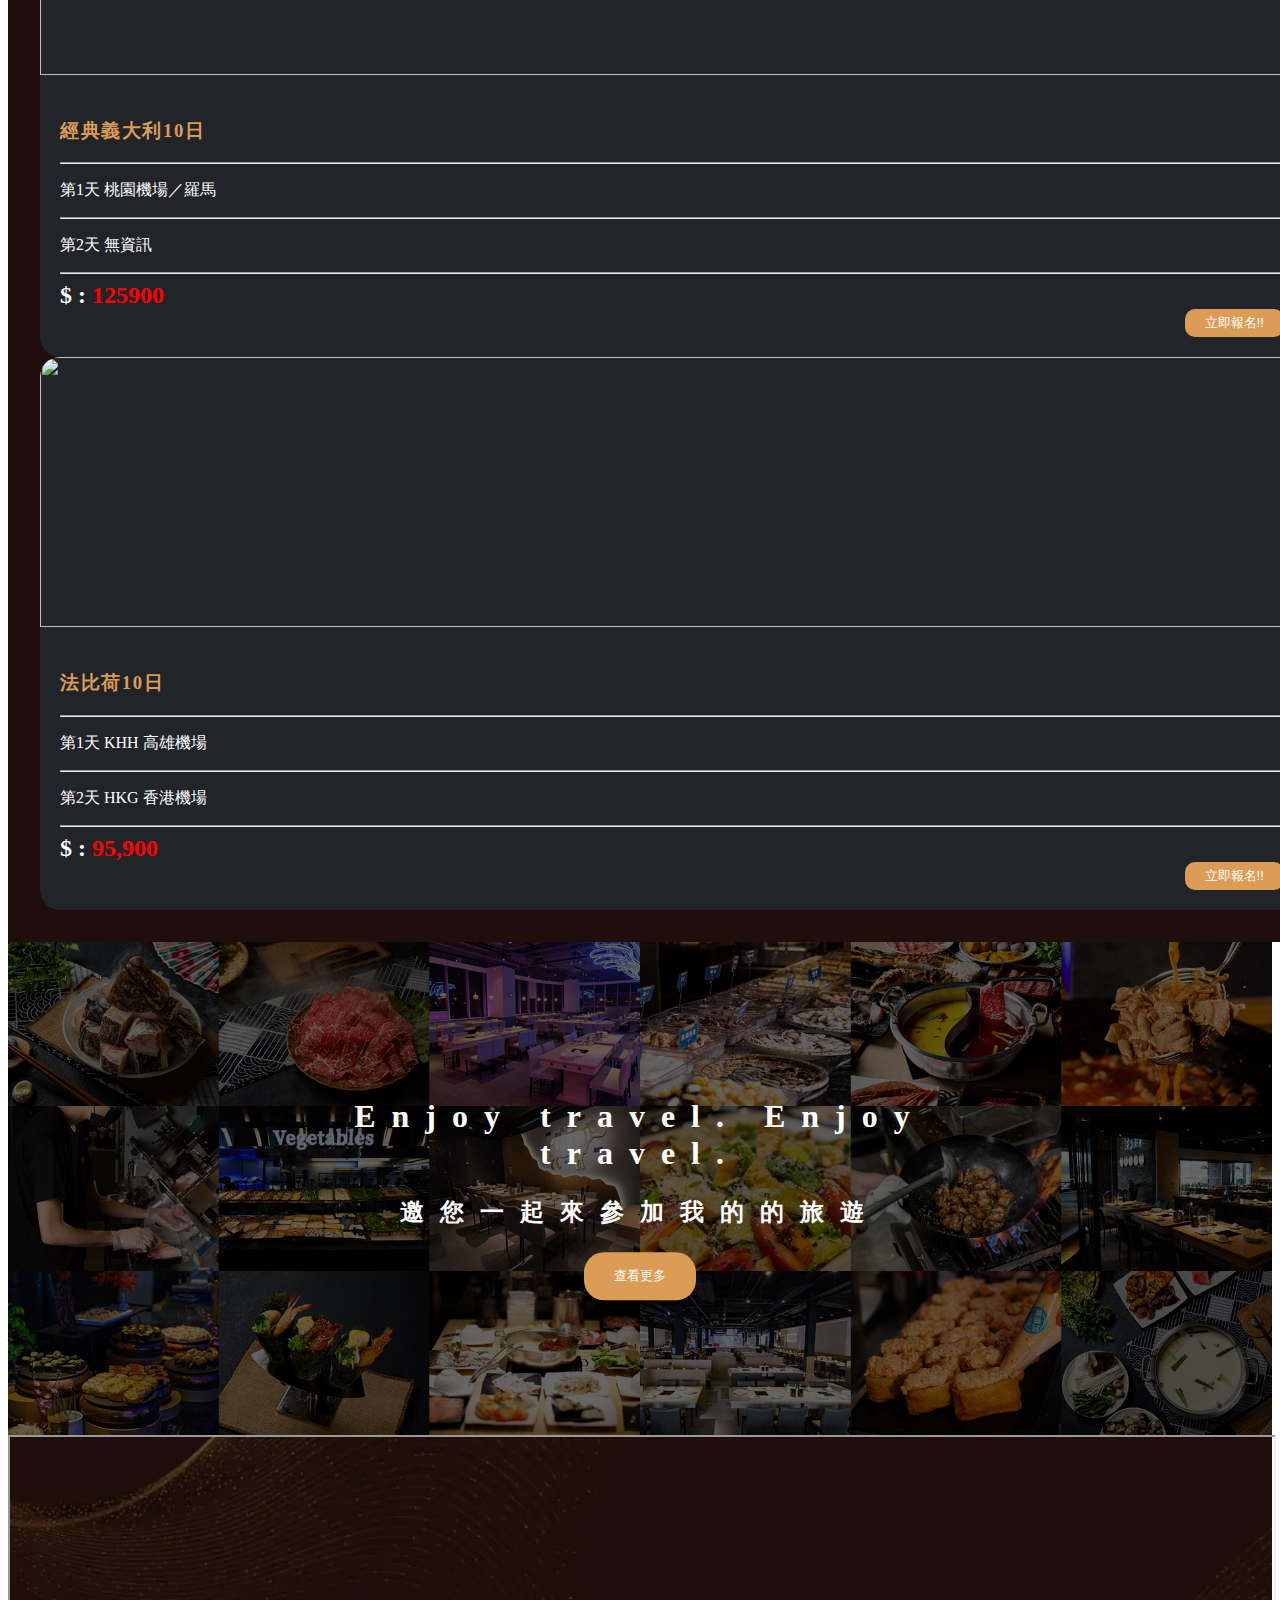
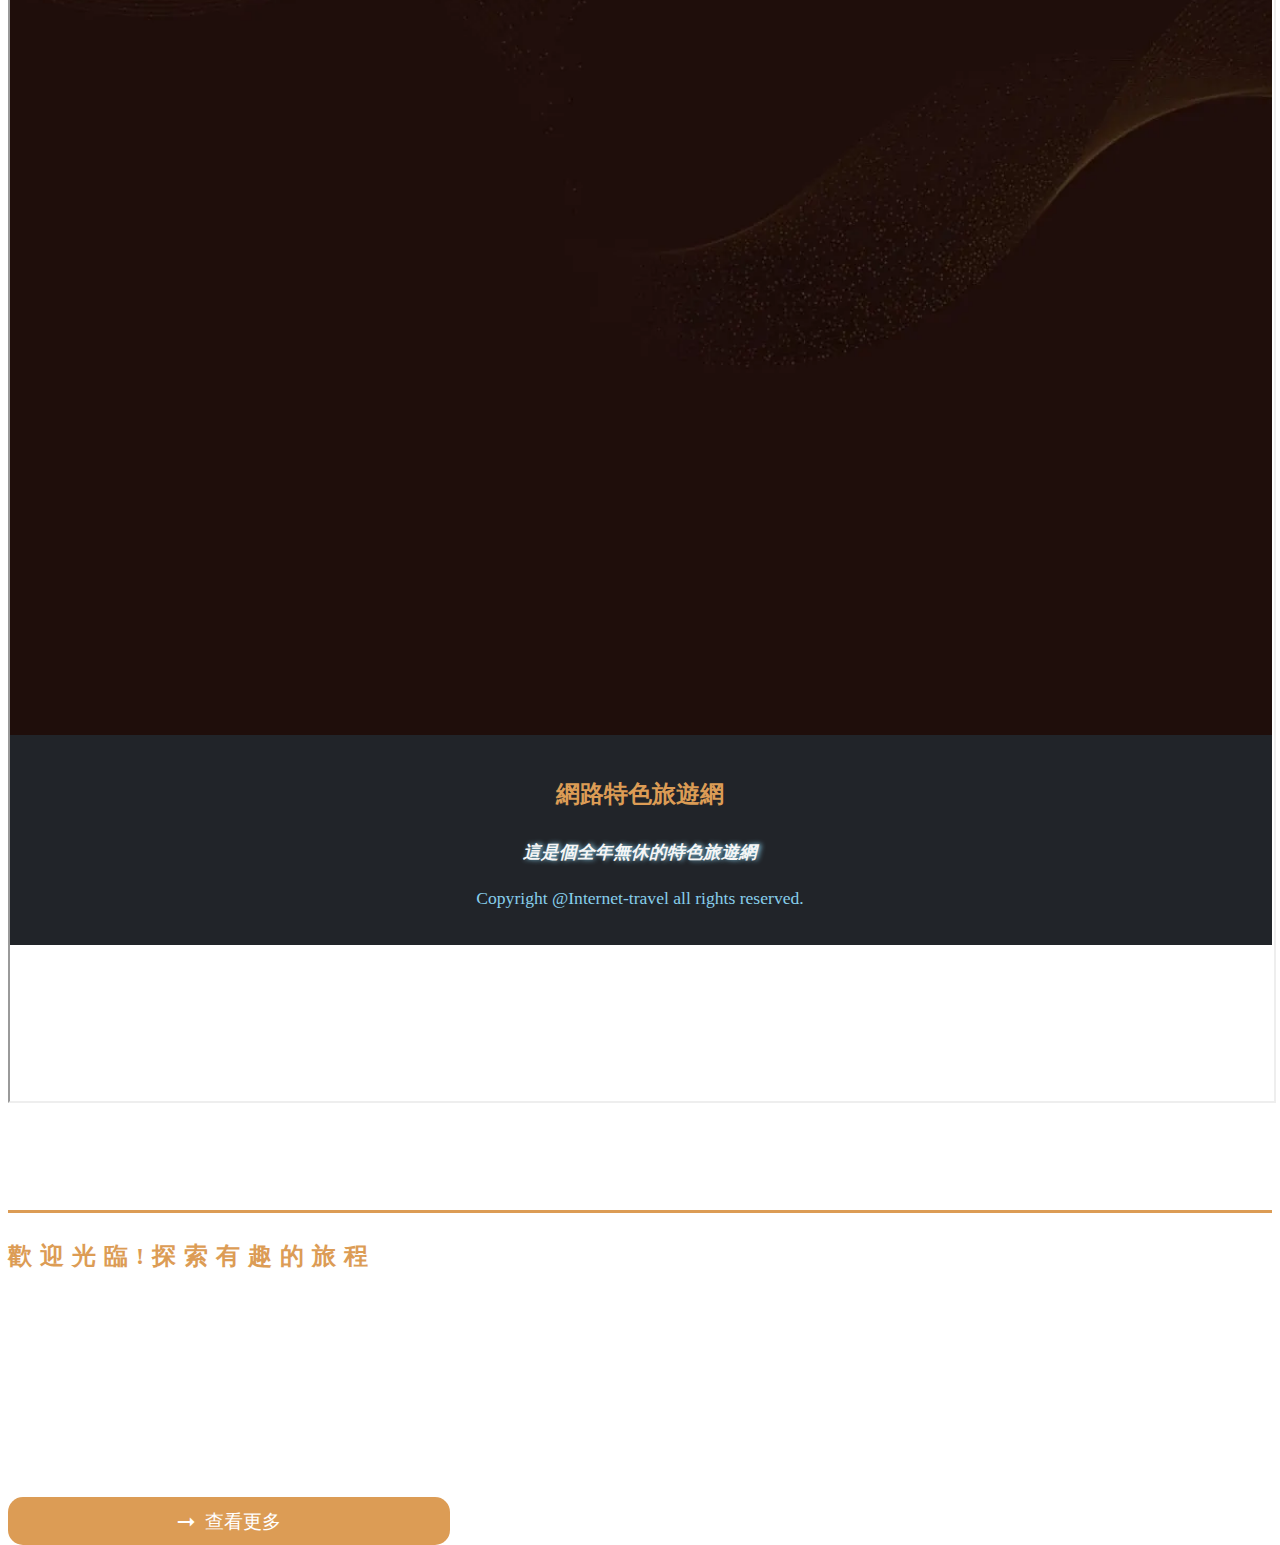
==== commit a3b3d485: "no message" ====
--- a/index.html
+++ b/index.html
@@ -10,8 +10,9 @@
     <link href="https://cdn.jsdelivr.net/npm/bootstrap@5.1.1/dist/css/bootstrap.min.css" rel="stylesheet"
         integrity="sha384-F3w7mX95PdgyTmZZMECAngseQB83DfGTowi0iMjiWaeVhAn4FJkqJByhZMI3AhiU" crossorigin="anonymous">
     <link rel="stylesheet" href="index.css">
-
-    <title>Hello, world!</title>
+    <link rel="icon" href="./pexels-magnusflechsenhaar-3361209.webp">
+    <title>超偶料ㄟ旅遊網</title>
+
 </head>
 
 <body>
@@ -19,7 +20,7 @@
         <div class="row  align-items-center">
             <div class="col-6">
 
-                <img style="width: 5vw;" src="./文字LOGO-1024x595.jpg" alt="">
+                <img style="width: 5vw;" src="./123ddd.png" alt="">
 
             </div>
 
@@ -285,7 +286,7 @@
         <div class="google-map bg-1">
             <div class="container-fluid" style="height: 100%;">
                 <div class="row justify-content-center align-content-center h-100">
-                    <div class="col-5 text-center">
+                    <div class="col-4 text-center">
                         <div class="map-responsive">
                             <iframe 
                             src="https://www.google.com/maps/embed?pb=!1m18!1m12!1m3!1d3679.063712073818!2d120.24719617587596!3d22.763016725963276!2m3!1f0!2f0!3f0!3m2!1i1024!2i768!4f13.1!3m3!1m2!1s0x346e095e4754d005%3A0x22b2b5749a4b2f88!2z5a2r5a625aSn5Yil5aKF!5e0!3m2!1szh-TW!2stw!4v1744378511462!5m2!1szh-TW!2stw"allowfullscreen="" loading="lazy" referrerpolicy="no-referrer-when-downgrade"></iframe>
@@ -295,7 +296,7 @@
                     <div class="col-4">
                         <h3 class="location-title">KAOHSIUNG</h3>
                         <p class="info-title">歡迎光臨!探索有趣的旅程</p>
-                        <p>店名:網路旅行社></p>
+                        <p>店名:網路旅行社</p>
                         <p>特色: 許多美麗景點~</p>
                         <p>營業時間: 全年無休</p>
                         <p>連絡DC: yantalent</p>
@@ -318,11 +319,11 @@
 
         <div class="footer">
             <p class="title">
-                ABC 123
+                網路特色旅遊網
             </p>
-            <p>#hello asdfghjkl;'</p>
-            <p>
-                Copyright @ Visa all rights reserved.
+            <p class="color2">這是個全年無休的特色旅遊網</p>
+            <p class="color1">
+                Copyright @Internet-travel all rights reserved.
             </p>
         </div>
 
--- a/index.css
+++ b/index.css
@@ -778,7 +778,7 @@
 
 
 
-
+/*  */
 
 
 .navItem::before{
@@ -810,7 +810,19 @@
 
 
 
-
+.color1 {
+    color: skyblue;
+    font-weight: 100;
+    font-size: 0.5rem;
+    
+    
+}
+.color2 {
+    font-style: italic;
+    font-weight: 900;
+    font-size: 5rem;
+    text-shadow: 2px 0px 5px skyblue;
+}
 
 
 
